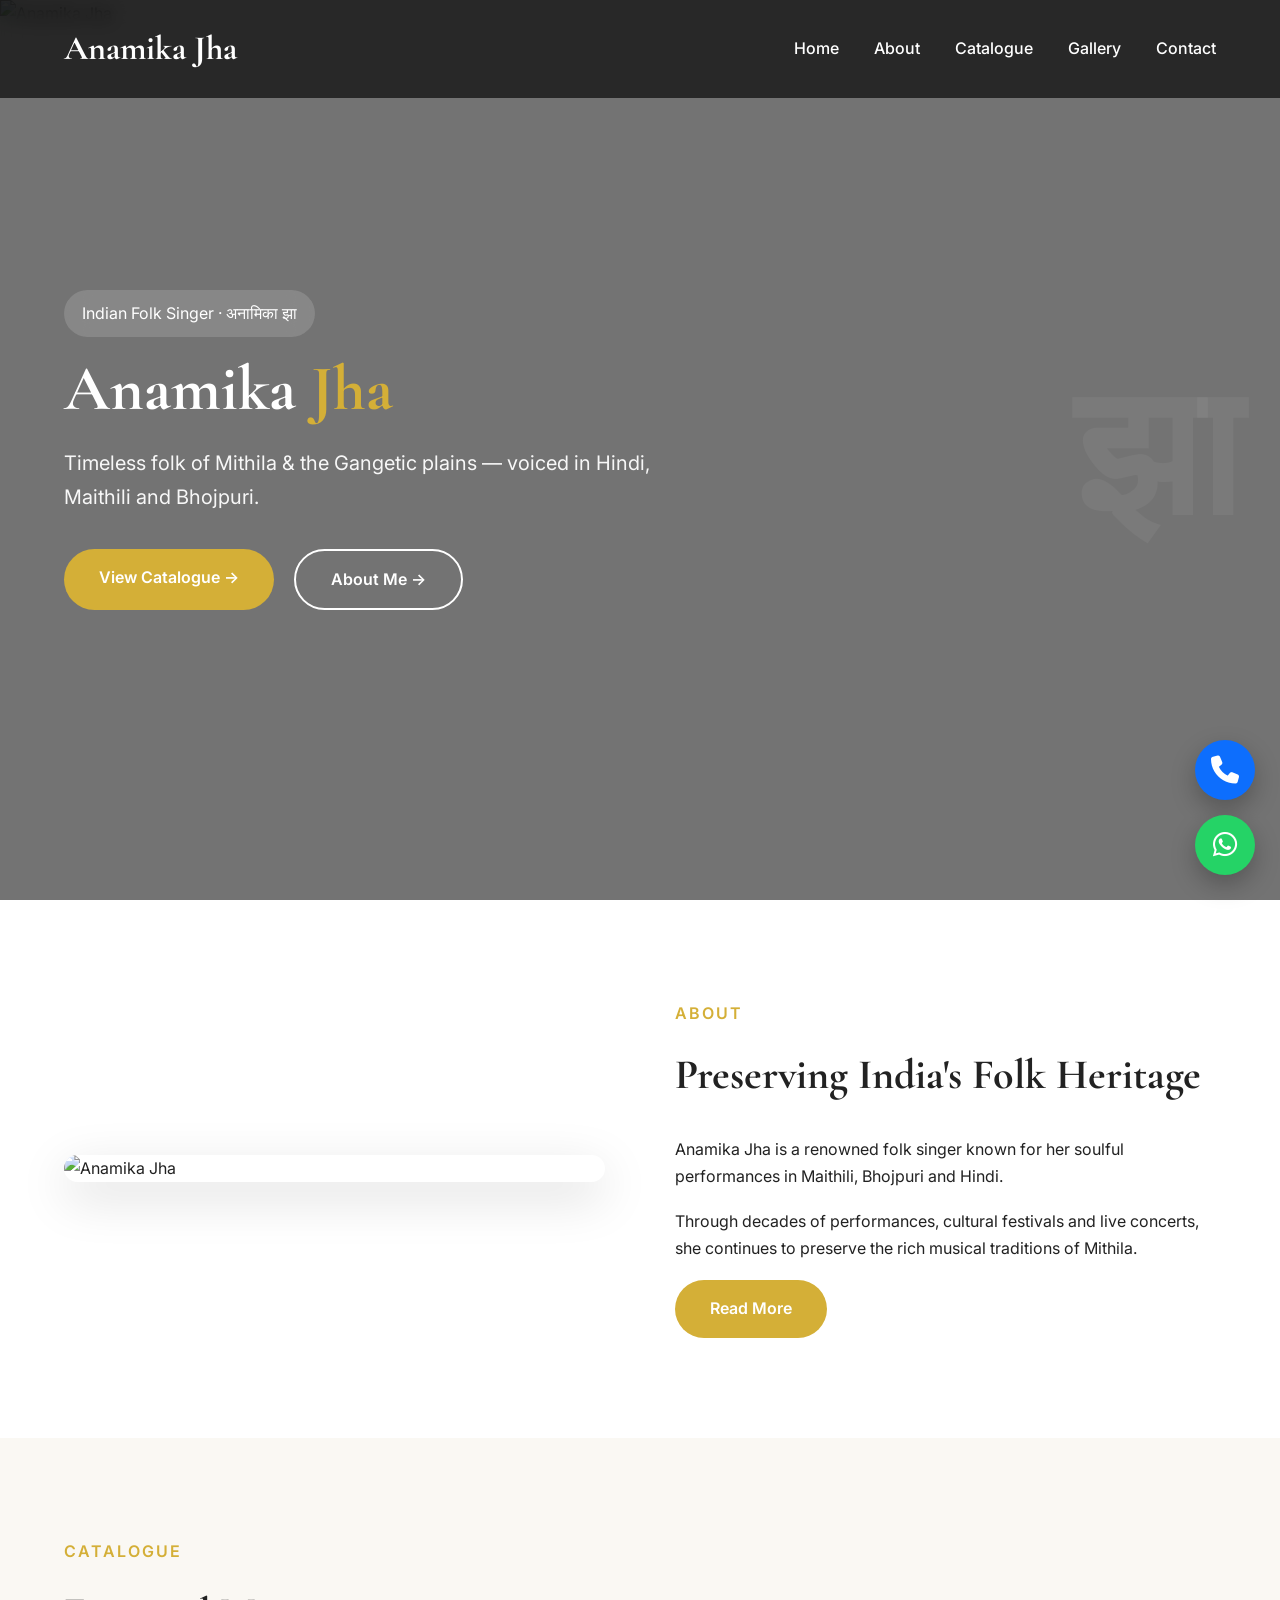
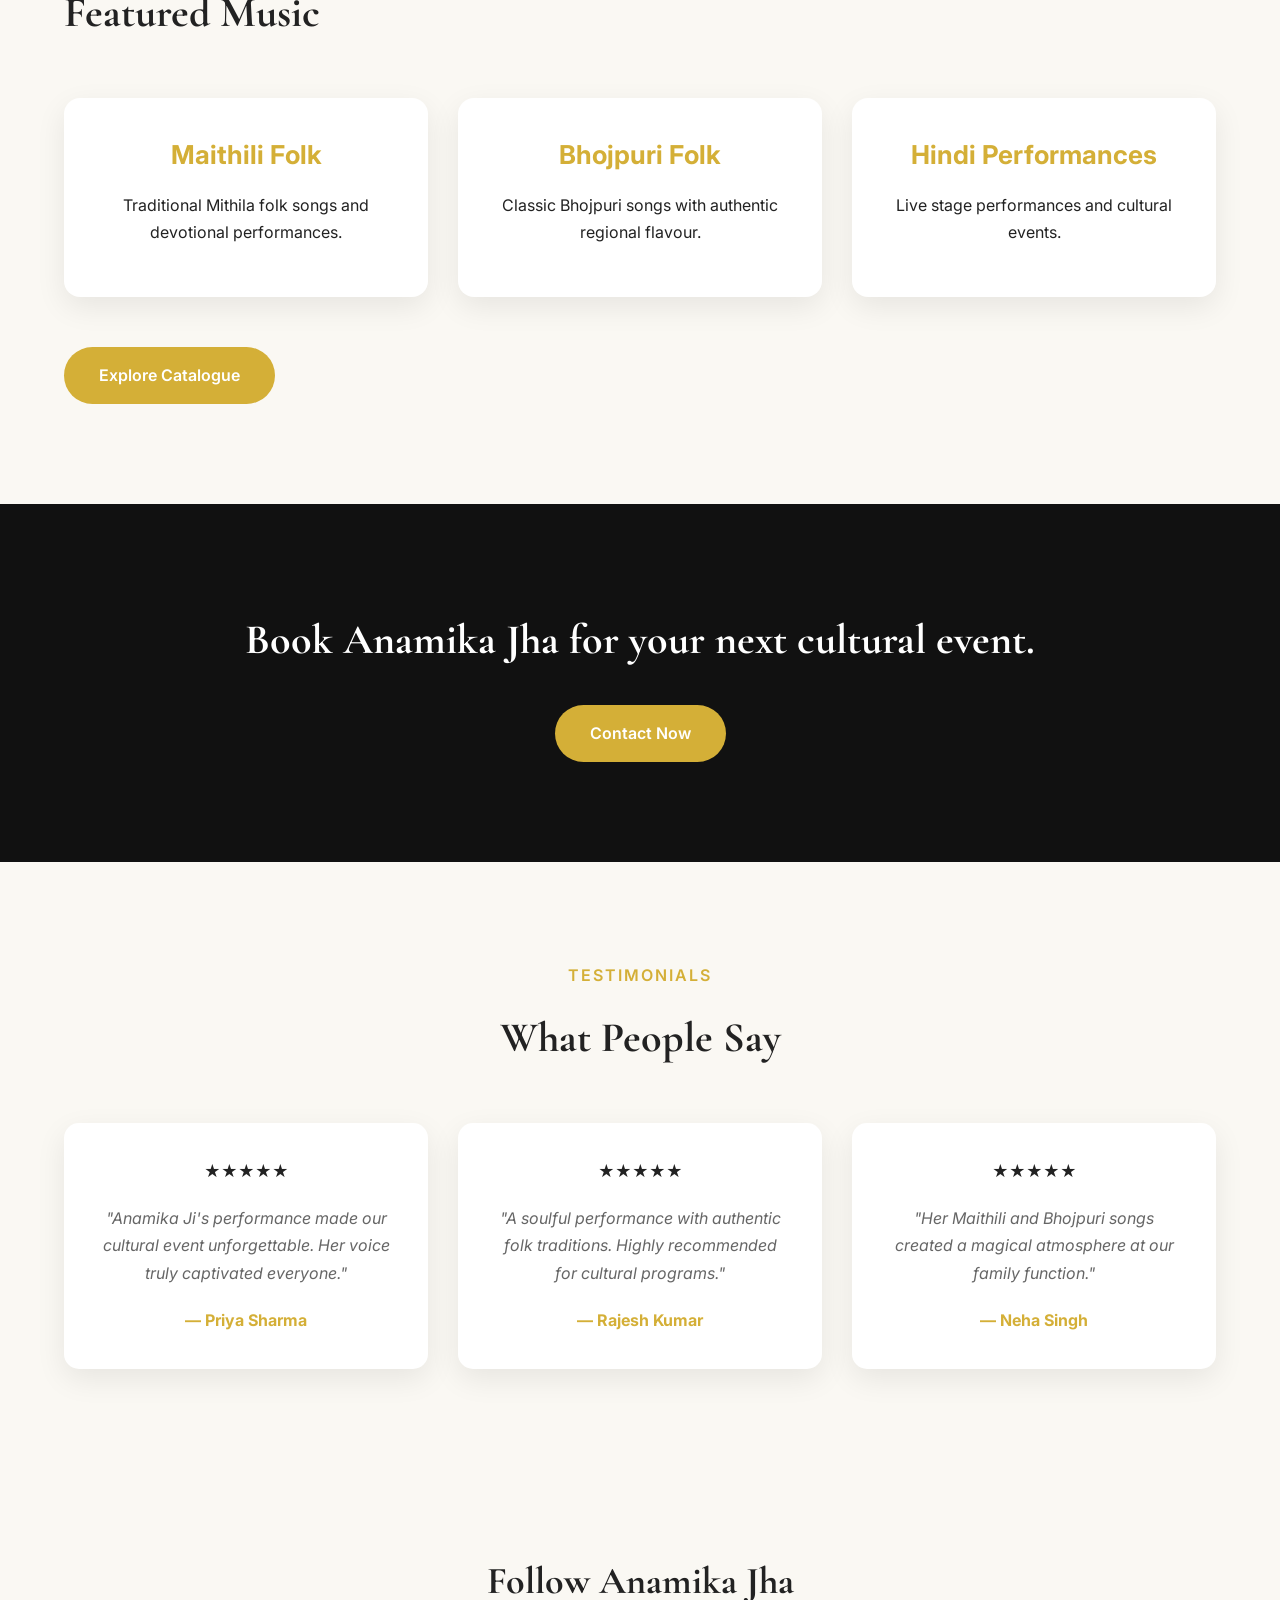
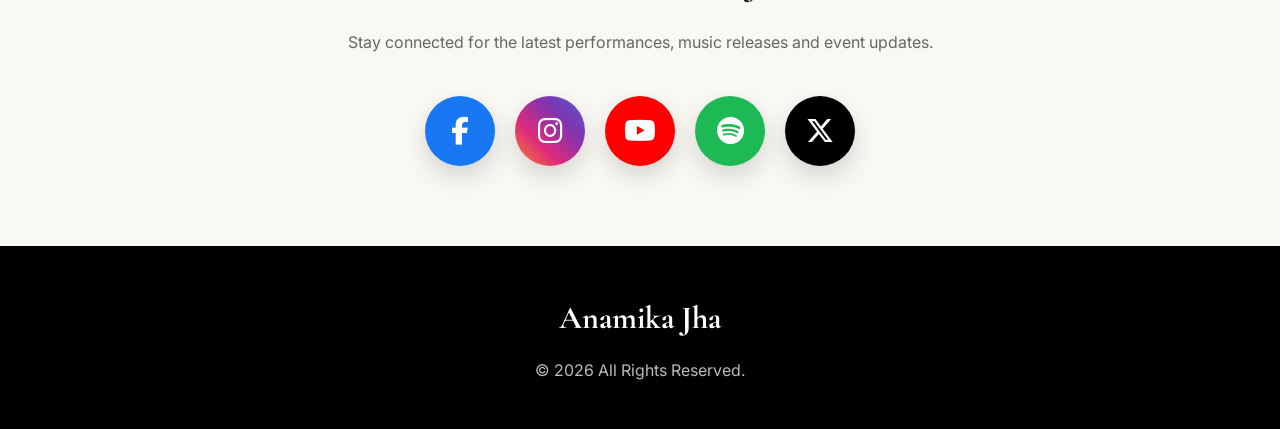
==== Websi/index.html @ 7cd723b9 "first commit" ====
<!DOCTYPE html>
<html lang="en">
<head>
    <meta charset="UTF-8">
    <meta name="viewport" content="width=device-width, initial-scale=1.0">
    <title>Anamika Jha | Indian Folk Singer</title>

    <meta name="description"
        content="Official website of Anamika Jha - Indian Folk Singer performing Hindi, Maithili and Bhojpuri folk music.">

    <link rel="stylesheet" href="assets/css/style.css">
    <link rel="stylesheet" href="assets/css/responsive.css">
    <link rel="stylesheet"href="https://cdnjs.cloudflare.com/ajax/libs/font-awesome/6.7.2/css/all.min.css">
    <link href="https://fonts.googleapis.com/css2?family=Cormorant+Garamond:wght@300;400;500;600;700&family=Inter:wght@300;400;500;600&display=swap"
        rel="stylesheet">
</head>

<!-- Floating Action Buttons -->
<div class="floating-buttons">

    <!-- Call Button -->
    <a href="tel:+919876543210"
       class="floating-btn call-btn"
       title="Call Now">

        <i class="fa-solid fa-phone"></i>

    </a>

    <!-- WhatsApp Button -->
    <a href="https://wa.me/919876543210?text=Hello%20Anamika%20Ji,%20I%20would%20like%20to%20book%20you%20for%20an%20event."
       target="_blank"
       class="floating-btn whatsapp-btn"
       title="WhatsApp">

        <i class="fa-brands fa-whatsapp"></i>

    </a>

    <!-- Scroll Top Button -->
    <button id="scrollTopBtn"
            class="floating-btn top-btn"
            title="Back to Top">

        <i class="fa-solid fa-arrow-up"></i>

    </button>

</div>

<body>

<header class="navbar">
    <div class="container">

        <a href="index.html" class="logo">
            <h2>Anamika Jha</h2>
        </a>

        <nav>
            <ul>
                <li><a href="index.html" class="active">Home</a></li>
                <li><a href="about.html">About</a></li>
                <li><a href="catalogue.html">Catalogue</a></li>
                <li><a href="gallery.html">Gallery</a></li>
                <li><a href="contact.html">Contact</a></li>
            </ul>
        </nav>

    </div>
</header>

<section class="hero">

    <div class="hero-bg">
        <img
            src="https://images.unsplash.com/photo-1732508530365-df5c28d03519?crop=entropy&cs=srgb&fm=jpg&q=85"
            alt="Anamika Jha">
    </div>

    <div class="overlay"></div>

    <div class="watermark">
        झा
    </div>

    <div class="container hero-content">

        <span class="label">
            Indian Folk Singer · अनामिका झा
        </span>

        <h1>
            <span>Anamika</span>
            <span class="highlight">Jha</span>
        </h1>

        <p>
            Timeless folk of Mithila &
            the Gangetic plains —
            voiced in Hindi,
            Maithili and Bhojpuri.
        </p>

        <div class="hero-buttons">

            <a href="catalogue.html" class="btn btn-primary">
                View Catalogue →
            </a>

            <a href="about.html" class="btn btn-outline">
                About Me →
            </a>

        </div>

    </div>

</section>

<section class="about-preview">

    <div class="container grid">

        <div class="image">

            <img src="https://images.unsplash.com/photo-1774377766767-f69d54a9bc35?crop=entropy&cs=srgb&fm=jpg&q=85"
                alt="Anamika Jha">

        </div>

        <div class="content">

            <span class="section-title">
                About
            </span>

            <h2>
                Preserving India's Folk Heritage
            </h2>

            <p>
                Anamika Jha is a renowned folk singer known for
                her soulful performances in Maithili,
                Bhojpuri and Hindi.
            </p>

            <p>

                Through decades of performances,
                cultural festivals and live concerts,
                she continues to preserve the rich
                musical traditions of Mithila.

            </p>

            <a href="about.html" class="btn btn-primary">
                Read More
            </a>

        </div>

    </div>

</section>

<section class="catalogue-preview">

    <div class="container">

        <span class="section-title">
            Catalogue
        </span>

        <h2>
            Featured Music
        </h2>

        <div class="cards">

            <div class="card">

                <h3>Maithili Folk</h3>

                <p>
                    Traditional Mithila folk songs and devotional performances.
                </p>

            </div>

            <div class="card">

                <h3>Bhojpuri Folk</h3>

                <p>
                    Classic Bhojpuri songs with authentic regional flavour.
                </p>

            </div>

            <div class="card">

                <h3>Hindi Performances</h3>

                <p>
                    Live stage performances and cultural events.
                </p>

            </div>

        </div>

        <a href="catalogue.html" class="btn btn-primary">
            Explore Catalogue
        </a>

    </div>

</section>

<section class="cta">

    <div class="container">

        <h2>
            Book Anamika Jha for your next cultural event.
        </h2>

        <a href="contact.html" class="btn btn-primary">
            Contact Now
        </a>

    </div>

</section>

<section class="reviews">

<div class="container">

<span class="section-title">

Testimonials

</span>

<h2>

What People Say

</h2>

<div class="review-grid">

<div class="review-card">

★★★★★

<p>

"Anamika Ji's performance made our cultural event unforgettable. Her voice truly captivated everyone."

</p>

<h4>

— Priya Sharma

</h4>

</div>

<div class="review-card">

★★★★★

<p>

"A soulful performance with authentic folk traditions. Highly recommended for cultural programs."

</p>

<h4>

— Rajesh Kumar

</h4>

</div>

<div class="review-card">

★★★★★

<p>

"Her Maithili and Bhojpuri songs created a magical atmosphere at our family function."

</p>

<h4>

— Neha Singh

</h4>

</div>

</div>

</div>

</section>

<section class="follow-section">

    <div class="follow-section-container">

        <h2>Follow Anamika Jha</h2>

        <p>Stay connected for the latest performances, music releases and event updates.</p>

        <div class="social-icons">

            <a href="https://facebook.com/yourpage" class="facebook" target="_blank">
                <i class="fab fa-facebook-f"></i>
            </a>

            <a href="https://instagram.com/yourpage" class="instagram" target="_blank">
                <i class="fab fa-instagram"></i>
            </a>

            <a href="https://youtube.com/@yourchannel" class="youtube" target="_blank">
                <i class="fab fa-youtube"></i>
            </a>

            <a href="https://spotify.com/" class="spotify" target="_blank">
                <i class="fab fa-spotify"></i>
            </a>

            <a href="https://x.com/yourprofile" class="twitter" target="_blank">
                <i class="fab fa-x-twitter"></i>
            </a>

        </div>

    </div>

</section>

<footer>

    <div class="container">

        <h3>Anamika Jha</h3>

        <p>
            © 2026 All Rights Reserved.
        </p>

    </div>

</footer>

<script src="assets/js/script.js"></script>

</body>
</html>
---- Websi/assets/css/style.css ----
/* =====================================================
   Anamika Jha - Static Website
   style.css
===================================================== */

/* ---------- Reset ---------- */

*{
    margin:0;
    padding:0;
    box-sizing:border-box;
}

html{
    scroll-behavior:smooth;
}

body{
    font-family:'Inter',sans-serif;
    color:#222;
    background:#fff;
    line-height:1.7;
}

img{
    width:100%;
    display:block;
}

a{
    text-decoration:none;
    color:inherit;
}

ul{
    list-style:none;
}

/* ---------- Container ---------- */

.container{
    width:90%;
    max-width:1200px;
    margin:auto;
}

/* ---------- Navbar ---------- */

.navbar{
    position:fixed;
    top:0;
    left:0;
    width:100%;
    z-index:999;
    background:rgba(0,0,0,.65);
    backdrop-filter:blur(10px);
}

.navbar .container{
    display:flex;
    justify-content:space-between;
    align-items:center;
    padding:20px 0;
}

.logo h2{
    color:#fff;
    font-family:'Cormorant Garamond',serif;
    font-size:34px;
    font-weight:700;
}

nav ul{
    display:flex;
    gap:35px;
}

nav a{
    color:#fff;
    transition:.3s;
    font-weight:500;
}

nav a:hover,
nav a.active{
    color:#d4af37;
}

/* ---------- Hero ---------- */

.hero{
    position:relative;
    height:100vh;
    overflow:hidden;
    display:flex;
    align-items:center;
}

.hero-bg{
    position:absolute;
    inset:0;
}

.hero-bg img{
    width:100%;
    height:100%;
    object-fit:cover;
}

.overlay{
    position:absolute;
    inset:0;
    background:rgba(0,0,0,.55);
}

.hero-content{
    position:relative;
    z-index:10;
    color:#fff;
}

.label{
    display:inline-block;
    padding:10px 18px;
    border-radius:50px;
    background:rgba(255,255,255,.15);
    backdrop-filter:blur(12px);
    margin-bottom:20px;
}

.hero h1{
    font-size:72px;
    line-height:1;
    font-family:'Cormorant Garamond',serif;
    margin-bottom:25px;
}

.highlight{
    color:#d4af37;
}

.hero p{
    max-width:620px;
    font-size:20px;
    margin-bottom:35px;
    opacity:.95;
}

.hero-buttons{
    display:flex;
    gap:20px;
    flex-wrap:wrap;
}

.watermark{
    position:absolute;
    top:50%;
    right:40px;
    transform:translateY(-50%);
    font-size:180px;
    color:rgba(255,255,255,.05);
    font-weight:bold;
    z-index:1;
}

/* ---------- Buttons ---------- */

.btn{
    display:inline-block;
    padding:15px 35px;
    border-radius:40px;
    transition:.3s;
    font-weight:600;
}

.btn-primary{
    background:#d4af37;
    color:#fff;
}

.btn-primary:hover{
    background:#b68d17;
    transform:translateY(-3px);
}

.btn-outline{
    border:2px solid #fff;
    color:#fff;
}

.btn-outline:hover{
    background:#fff;
    color:#111;
}

/* ---------- Sections ---------- */

section{
    padding:100px 0;
}

.section-title{
    color:#d4af37;
    font-weight:600;
    text-transform:uppercase;
    letter-spacing:2px;
    margin-bottom:12px;
    display:inline-block;
}

section h2{
    font-size:48px;
    margin-bottom:25px;
    font-family:'Cormorant Garamond',serif;
}

/* ---------- About ---------- */

.grid{
    display:grid;
    grid-template-columns:1fr 1fr;
    gap:70px;
    align-items:center;
}

.about-preview img{
    border-radius:20px;
    box-shadow:0 15px 50px rgba(0,0,0,.15);
}

.about-preview p{
    margin-bottom:18px;
}

/* ---------- Catalogue ---------- */

.catalogue-preview{
    background:#faf8f3;
}

.cards{
    display:grid;
    grid-template-columns:repeat(3,1fr);
    gap:30px;
    margin:50px 0;
}

.card{
    background:#fff;
    padding:35px;
    border-radius:16px;
    transition:.3s;
    box-shadow:0 10px 30px rgba(0,0,0,.08);
}

.card:hover{
    transform:translateY(-8px);
}

.card h3{
    margin-bottom:15px;
    color:#d4af37;
    font-size:26px;
}

/* ---------- CTA ---------- */

.cta{
    background:#111;
    color:#fff;
    text-align:center;
}

.cta h2{
    margin-bottom:30px;
}

/* ---------- Footer ---------- */

footer{
    background:#000;
    color:#bbb;
    text-align:center;
    padding:45px 20px;
}

footer h3{
    color:#fff;
    font-size:32px;
    margin-bottom:12px;
    font-family:'Cormorant Garamond',serif;
}

/* ---------- Animations ---------- */

.hero-content{
    animation:fadeUp 1s ease;
}

.card{
    animation:fadeUp .8s ease;
}

@keyframes fadeUp{

    from{
        opacity:0;
        transform:translateY(40px);
    }

    to{
        opacity:1;
        transform:translateY(0);
    }

}

/* ---------- Utility ---------- */

.text-center{
    text-align:center;
}

.mt-5{
    margin-top:50px;
}

.mb-5{
    margin-bottom:50px;
}

/* Navbar after scroll */
.navbar.scrolled{
    background:#111;
    box-shadow:0 10px 25px rgba(0,0,0,.2);
}

/* Reveal Animation */
.card,
.grid,
.hero-content,
section h2,
.about-preview img{
    opacity:0;
    transform:translateY(40px);
    transition:all .8s ease;
}

.card.show,
.grid.show,
.hero-content.show,
section h2.show,
.about-preview img.show{
    opacity:1;
    transform:translateY(0);
}

/* Scroll to top */
.scroll-top{
    position:fixed;
    right:25px;
    bottom:25px;
    width:48px;
    height:48px;
    border:none;
    border-radius:50%;
    background:#d4af37;
    color:#fff;
    font-size:22px;
    cursor:pointer;
    opacity:0;
    visibility:hidden;
    transition:.3s;
    z-index:999;
}

.scroll-top.show{
    opacity:1;
    visibility:visible;
}

.scroll-top:hover{
    transform:translateY(-4px);
}

/* Mobile menu */
.menu-toggle{
    display:none;
    cursor:pointer;
}

@media(max-width:768px){

    .menu-toggle{
        display:block;
        color:#fff;
        font-size:28px;
    }

    nav{
        display:none;
        width:100%;
    }

    nav.show{
        display:block;
    }

    nav ul{
        flex-direction:column;
        text-align:center;
        padding:20px 0;
    }

}

/* =======================================
   ABOUT PAGE
======================================= */

.about-hero{
    padding:180px 0 120px;
    background:#faf8f3;
    text-align:center;
}

.about-hero h1{
    font-size:72px;
    margin:20px 0;
    font-family:'Cormorant Garamond',serif;
    color:#222;
}

.about-hero p{
    max-width:760px;
    margin:0 auto;
    font-size:20px;
    color:#666;
}

.feature-image{
    position:relative;
    overflow:hidden;
}

.feature-image img{
    width:100%;
    height:650px;
    object-fit:cover;
}

.quote{
    position:absolute;
    left:50%;
    bottom:60px;
    transform:translateX(-50%);
    width:90%;
    max-width:900px;
    background:rgba(0,0,0,.65);
    backdrop-filter:blur(12px);
    color:#fff;
    padding:40px;
    border-radius:20px;
    text-align:center;
}

.quote h2{
    font-size:38px;
    font-family:'Cormorant Garamond',serif;
    line-height:1.4;
}

.chapters{
    padding:120px 0;
}

.chapter{
    display:grid;
    grid-template-columns:120px 1fr;
    gap:50px;
    margin-bottom:80px;
    align-items:flex-start;
}

.number{
    font-size:60px;
    color:#d4af37;
    font-family:'Cormorant Garamond',serif;
    font-weight:bold;
}

.chapter h2{
    margin-bottom:15px;
    font-size:42px;
    font-family:'Cormorant Garamond',serif;
}

.chapter p{
    color:#666;
    font-size:18px;
}

.closing-image img{
    width:100%;
    height:600px;
    object-fit:cover;
}

.about-hero,
.feature-image,
.chapter,
.closing-image{
    animation:fadeUp .8s ease;
}

.cards img{
    width:100%;
    height:220px;
    object-fit:cover;
    border-radius:12px;
    margin-bottom:20px;
}

.card{
    text-align:center;
}

.card .btn{
    margin-top:20px;
    display:inline-block;
}

.card p{
    margin:15px 0;
}

/* ===============================
CONTACT PAGE
=============================== */

.contact-section{

padding:100px 0;

background:#fafafa;

}

.contact-wrapper{

display:grid;

grid-template-columns:1fr 1fr;

gap:60px;

}

.contact-info h2,

.contact-form h2{

margin-bottom:30px;

font-size:40px;

font-family:'Cormorant Garamond',serif;

}

.info-box{

background:#fff;

padding:25px;

margin-bottom:20px;

border-radius:12px;

box-shadow:0 5px 20px rgba(0,0,0,.08);

}

.info-box h3{

margin-bottom:10px;

color:#d4af37;

}

.contact-form form{

display:flex;

flex-direction:column;

gap:18px;

}

.contact-form input,

.contact-form textarea{

padding:15px;

border:1px solid #ddd;

border-radius:10px;

font-size:16px;

font-family:inherit;

}

.contact-form textarea{

resize:vertical;

}

.contact-form button{

border:none;

cursor:pointer;

}

.gallery{

padding:100px 0;

}

.gallery-grid{

display:grid;

grid-template-columns:repeat(auto-fit,minmax(300px,1fr));

gap:25px;

}

.gallery-grid img{

width:100%;

height:280px;

object-fit:cover;

border-radius:15px;

cursor:pointer;

transition:.4s;

box-shadow:0 8px 20px rgba(0,0,0,.15);

}

.gallery-grid img:hover{

transform:scale(1.05);

}

.reviews{

padding:100px 0;

background:#faf8f3;

text-align:center;

}

.review-grid{

display:grid;

grid-template-columns:repeat(auto-fit,minmax(320px,1fr));

gap:30px;

margin-top:50px;

}

.review-card{

background:#fff;

padding:35px;

border-radius:15px;

box-shadow:0 10px 30px rgba(0,0,0,.08);

transition:.3s;

}

.review-card:hover{

transform:translateY(-8px);

}

.review-card p{

margin:20px 0;

color:#666;

font-style:italic;

}

.review-card h4{

color:#d4af37;

}

/* =======================================
   Floating Action Buttons
======================================= */

.floating-buttons{

position:fixed;

right:25px;

bottom:25px;

display:flex;

flex-direction:column;

gap:15px;

z-index:9999;

}

.floating-btn{

width:60px;

height:60px;

border-radius:50%;

display:flex;

align-items:center;

justify-content:center;

font-size:28px;

text-decoration:none;

color:#fff;

box-shadow:0 10px 25px rgba(0,0,0,.25);

transition:.3s ease;

cursor:pointer;

border:none;

}

.call-btn{

background:#2563eb;

}

.whatsapp-btn{

background:#25D366;

}

.top-btn{

background:#d4af37;

display:none;

}

.floating-btn:hover{

transform:scale(1.12);

box-shadow:0 15px 35px rgba(0,0,0,.35);

}

.call-btn:hover{

background:#1d4ed8;

}

.whatsapp-btn:hover{

background:#128C7E;

}

.top-btn:hover{

background:#b68d17;

}

/* ==========================================
   Floating Action Buttons
========================================== */

.floating-buttons {
    position: fixed;
    right: 25px;
    bottom: 25px;
    display: flex;
    flex-direction: column;
    gap: 15px;
    z-index: 9999;
}

.floating-btn {
    width: 60px;
    height: 60px;
    border-radius: 50%;
    display: flex;
    justify-content: center;
    align-items: center;
    text-decoration: none;
    color: #fff;
    font-size: 24px;
    border: none;
    cursor: pointer;
    position: relative;
    overflow: hidden;
    transition: all .35s ease;
    box-shadow: 0 10px 25px rgba(0,0,0,.25);
}

/* Icons */

.floating-btn i{
    font-size:28px;
}

/* Call Button */

.call-btn{
    background:#0d6efd;
    animation:ring 2s infinite;
}

/* WhatsApp */

.whatsapp-btn{
    background:#25D366;
    animation:pulse 2s infinite;
}

/* Top Button */

.top-btn{
    background:#d4af37;
    display:none;
}

/* Hover */

/* .floating-btn:hover{

    transform:translateY(-5px) scale(1.08);

    box-shadow:0 15px 35px rgba(0,0,0,.35);

} */

/* Tooltip */

.floating-btn::after{

    content:attr(title);

    position:absolute;

    right:75px;

    white-space:nowrap;

    background:#222;

    color:#fff;

    padding:8px 14px;

    border-radius:8px;

    font-size:14px;

    opacity:0;

    visibility:hidden;

    transition:.3s;

}

/* .floating-btn:hover::after{

    opacity:1;

    visibility:visible;

} */

/* Ripple Effect */

.floating-btn::before{

    content:"";

    position:absolute;

    width:100%;

    height:100%;

    border-radius:50%;

    background:rgba(255,255,255,.25);

    transform:scale(0);

    transition:.5s;

}

/* .floating-btn:hover::before{

    transform:scale(2);

    opacity:0;

} */

/* WhatsApp Pulse */

@keyframes pulse{

0%{

box-shadow:0 0 0 0 rgba(37,211,102,.6);

}

70%{

box-shadow:0 0 0 18px rgba(37,211,102,0);

}

100%{

box-shadow:0 0 0 0 rgba(37,211,102,0);

}

}

/* Phone Ring */

@keyframes ring{

0%{transform:rotate(0);}

5%{transform:rotate(18deg);}

10%{transform:rotate(-18deg);}

15%{transform:rotate(18deg);}

20%{transform:rotate(-18deg);}

25%{transform:rotate(0);}

100%{transform:rotate(0);}

}

/* Mobile */

@media(max-width:768px){

.floating-buttons{

right:15px;

bottom:20px;

}

.floating-btn{

width:55px;

height:55px;

}

.floating-btn::after{

display:none;

}

}

.floating-btn:hover{

    transform: translateY(-6px) scale(1.08);

    box-shadow:0 18px 35px rgba(0,0,0,.30);

}

.contact-wrapper{
display:grid;
grid-template-columns:1fr 1fr;
gap:50px;
align-items:start;
}

.contact-item{
display:flex;
align-items:center;
gap:18px;
margin-bottom:25px;
}

.contact-item i{
width:55px;
height:55px;
display:flex;
align-items:center;
justify-content:center;
background:#d4af37;
color:#fff;
border-radius:50%;
font-size:22px;
}

.contact-item a{
text-decoration:none;
color:#333;
}

.contact-item h4{
margin-bottom:5px;
}

.map-section{
margin-top:50px;
}

.map-section iframe{
width:100%;
height:350px;
border:none;
border-radius:15px;
box-shadow:0 10px 30px rgba(0,0,0,.1);
}

.social-links{
margin-top:40px;
}

.social-links a{
width:50px;
height:50px;
display:inline-flex;
align-items:center;
justify-content:center;
background:#d4af37;
color:#fff;
border-radius:50%;
margin-right:12px;
font-size:20px;
text-decoration:none;
transition:.3s;
}

.social-links a:hover{
transform:translateY(-5px);
background:#111;
}

.social-sidebar {
    position: fixed;
    top: 50%;
    right: 0;
    transform: translateY(-50%);
    z-index: 9999;
}

.social-sidebar a {

    position: relative;

    display: flex;
    align-items: center;

    width: 220px;
    height: 60px;

    margin: 10px 0;

    transform: translateX(160px);

    transition: transform .45s cubic-bezier(.4,0,.2,1);

    text-decoration: none;

    color: #fff;

    border-radius: 30px 0 0 30px;

    overflow: hidden;

    box-shadow: 0 8px 20px rgba(0,0,0,.25);
}

.social-sidebar a:hover {

    transform: translateX(0);

}

.social-sidebar i {

    width: 60px;
    min-width: 60px;

    text-align: center;

    font-size: 24px;

}

.social-sidebar span {

    font-size: 16px;
    font-weight: 600;

    margin-left: 5px;

}
.facebook {
    background: #1877F2;
}

.instagram {
    background: linear-gradient(45deg,#f58529,#dd2a7b,#8134af,#515bd4);
}

.youtube {
    background: #FF0000;
}

.twitter {
    background: #000;
}

.spotify {
    background: #1DB954;
}


.follow-section{

    padding:80px 20px;

    text-align:center;

    background:#faf8f3;

}

.follow-section h2{

    font-size:38px;

    margin-bottom:15px;

}

.follow-section p{

    color:#666;

    margin-bottom:40px;

}

.social-icons{

    display:flex;

    justify-content:center;

    gap:20px;

    flex-wrap:wrap;

}

.social-icons a{

    width:70px;

    height:70px;

    border-radius:50%;

    display:flex;

    align-items:center;

    justify-content:center;

    color:#fff;

    font-size:28px;

    text-decoration:none;

    transition:all .35s ease;

    box-shadow:0 10px 25px rgba(0,0,0,.15);

}

.social-icons a:hover{

    transform:translateY(-10px) scale(1.15);

    box-shadow:0 20px 35px rgba(0,0,0,.25);

}

.facebook{
    background:#1877F2;
}

.instagram{
    background:linear-gradient(45deg,#f58529,#dd2a7b,#8134af,#515bd4);
}

.youtube{
    background:#FF0000;
}

.spotify{
    background:#1DB954;
}

.twitter{
    background:#000;
}

.booking-section{

    padding:100px 20px;

    background:#f8f5ef;

}

.booking-wrapper{

    display:grid;

    grid-template-columns:1fr 1.2fr;

    gap:60px;

    align-items:center;

}

.booking-info h2{

    font-size:42px;

    margin:20px 0;

}

.booking-info p{

    color:#666;

    line-height:1.8;

}

.tag{

    display:inline-block;

    padding:8px 18px;

    background:#b8860b;

    color:#fff;

    border-radius:30px;

    font-size:14px;

    letter-spacing:1px;

}

.info-item{

    display:flex;

    gap:20px;

    margin-top:30px;

}

.info-item i{

    width:55px;

    height:55px;

    border-radius:50%;

    background:#b8860b;

    color:#fff;

    display:flex;

    align-items:center;

    justify-content:center;

    font-size:20px;

}

.booking-form{

    background:#fff;

    padding:45px;

    border-radius:20px;

    box-shadow:0 20px 50px rgba(0,0,0,.08);

}

.form-group{

    margin-bottom:20px;

}

.form-group input,

.form-group textarea{

    width:100%;

    padding:16px 18px;

    border:1px solid #ddd;

    border-radius:10px;

    font-size:16px;

    transition:.3s;

    outline:none;

}

.form-group input:focus,

.form-group textarea:focus{

    border-color:#b8860b;

    box-shadow:0 0 0 4px rgba(184,134,11,.15);

}

.btn-submit{

    width:100%;

    padding:18px;

    border:none;

    border-radius:10px;

    background:#b8860b;

    color:#fff;

    font-size:18px;

    cursor:pointer;

    transition:.3s;

}

.btn-submit:hover{

    transform:translateY(-3px);

    background:#9b7208;

    box-shadow:0 15px 35px rgba(184,134,11,.35);

}

@media(max-width:992px){

.booking-wrapper{

grid-template-columns:1fr;

}

}
---- Websi/assets/css/responsive.css ----
/* ===========================================
   Responsive CSS
   Mobile First
=========================================== */

/* -----------------------------
   Large Desktop
------------------------------ */

@media (max-width:1400px){

    .hero h1{
        font-size:64px;
    }

    section h2{
        font-size:42px;
    }

}

/* -----------------------------
   Laptop
------------------------------ */

@media (max-width:1200px){

    .container{
        width:92%;
    }

    .hero h1{
        font-size:58px;
    }

    .hero p{
        font-size:18px;
    }

    .cards{
        grid-template-columns:repeat(2,1fr);
    }

}

/* -----------------------------
   Tablet
------------------------------ */

@media (max-width:992px){

    .navbar .container{
        padding:16px 0;
    }

    .logo h2{
        font-size:30px;
    }

    nav ul{
        gap:22px;
    }

    .hero{
        height:auto;
        min-height:100vh;
        padding:140px 0 80px;
    }

    .hero h1{
        font-size:52px;
    }

    .hero p{
        font-size:17px;
    }

    .watermark{
        display:none;
    }

    .grid{
        grid-template-columns:1fr;
        gap:50px;
    }

    .cards{
        grid-template-columns:1fr 1fr;
    }

    section{
        padding:80px 0;
    }

}

/* -----------------------------
   Mobile
------------------------------ */

@media (max-width:768px){

    .navbar .container{
        flex-direction:column;
        gap:18px;
    }

    nav ul{
        flex-wrap:wrap;
        justify-content:center;
        gap:15px;
    }

    .hero{
        text-align:center;
    }

    .hero-content{
        display:flex;
        flex-direction:column;
        align-items:center;
    }

    .hero h1{
        font-size:42px;
    }

    .hero p{
        max-width:100%;
        font-size:16px;
    }

    .hero-buttons{
        justify-content:center;
    }

    section h2{
        font-size:36px;
    }

    .cards{
        grid-template-columns:1fr;
    }

    .card{
        padding:28px;
    }

    .btn{
        width:100%;
        text-align:center;
    }

    .about-preview img{
        max-width:100%;
    }

}

/* -----------------------------
   Small Mobile
------------------------------ */

@media (max-width:576px){

    .logo h2{
        font-size:26px;
    }

    .label{
        font-size:13px;
        padding:8px 14px;
    }

    .hero h1{
        font-size:34px;
        line-height:1.2;
    }

    .hero p{
        font-size:15px;
    }

    section{
        padding:60px 0;
    }

    section h2{
        font-size:30px;
    }

    .section-title{
        font-size:13px;
    }

    .card{
        padding:22px;
    }

    .card h3{
        font-size:22px;
    }

    footer{
        padding:35px 20px;
    }

    footer h3{
        font-size:26px;
    }

}

/* -----------------------------
   Extra Small Devices
------------------------------ */

@media (max-width:420px){

    .container{
        width:94%;
    }

    .hero{
        padding-top:120px;
    }

    .hero h1{
        font-size:30px;
    }

    .hero p{
        font-size:14px;
    }

    .btn{
        padding:14px 20px;
        font-size:14px;
    }

    nav ul{
        gap:10px;
    }

    nav a{
        font-size:14px;
    }

}

/* -----------------------------
   Ultra Wide Screens
------------------------------ */

@media (min-width:1600px){

    .container{
        max-width:1450px;
    }

    .hero h1{
        font-size:88px;
    }

    .hero p{
        font-size:24px;
        max-width:700px;
    }

    section h2{
        font-size:60px;
    }

    .cards{
        gap:40px;
    }

}

/* ================================
   ABOUT PAGE
================================ */

@media(max-width:992px){

    .about-hero h1{
        font-size:56px;
    }

    .quote h2{
        font-size:30px;
    }

    .chapter{
        grid-template-columns:1fr;
        gap:20px;
    }

    .number{
        font-size:42px;
    }

}

@media(max-width:768px){

    .about-hero{
        padding:150px 0 80px;
    }

    .about-hero h1{
        font-size:42px;
    }

    .about-hero p{
        font-size:16px;
    }

    .feature-image img{
        height:420px;
    }

    .quote{
        padding:25px;
    }

    .quote h2{
        font-size:24px;
    }

    .chapter h2{
        font-size:32px;
    }

    .chapter p{
        font-size:16px;
    }

    .closing-image img{
        height:350px;
    }

}

/* ===========================
CONTACT PAGE
=========================== */

@media(max-width:768px){

.contact-wrapper{

grid-template-columns:1fr;

}

.contact-info h2,

.contact-form h2{

font-size:32px;

}

}
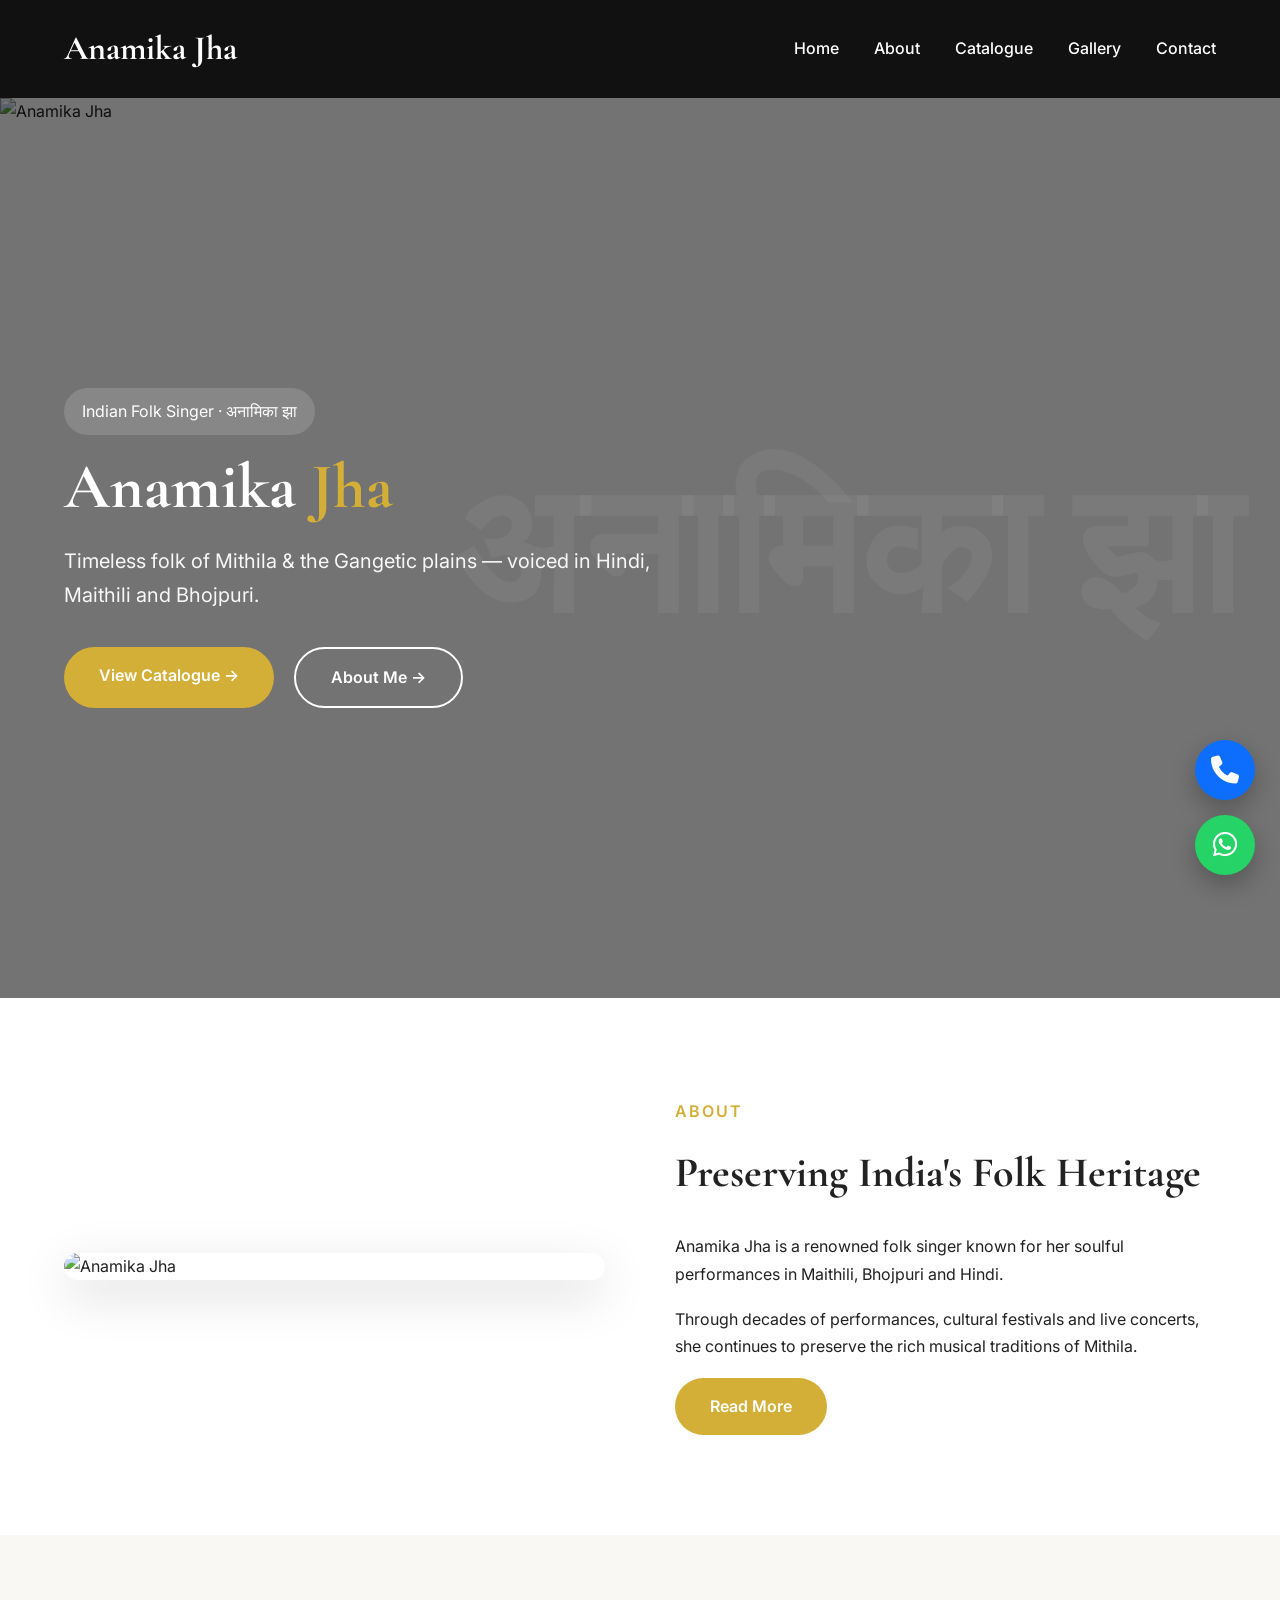
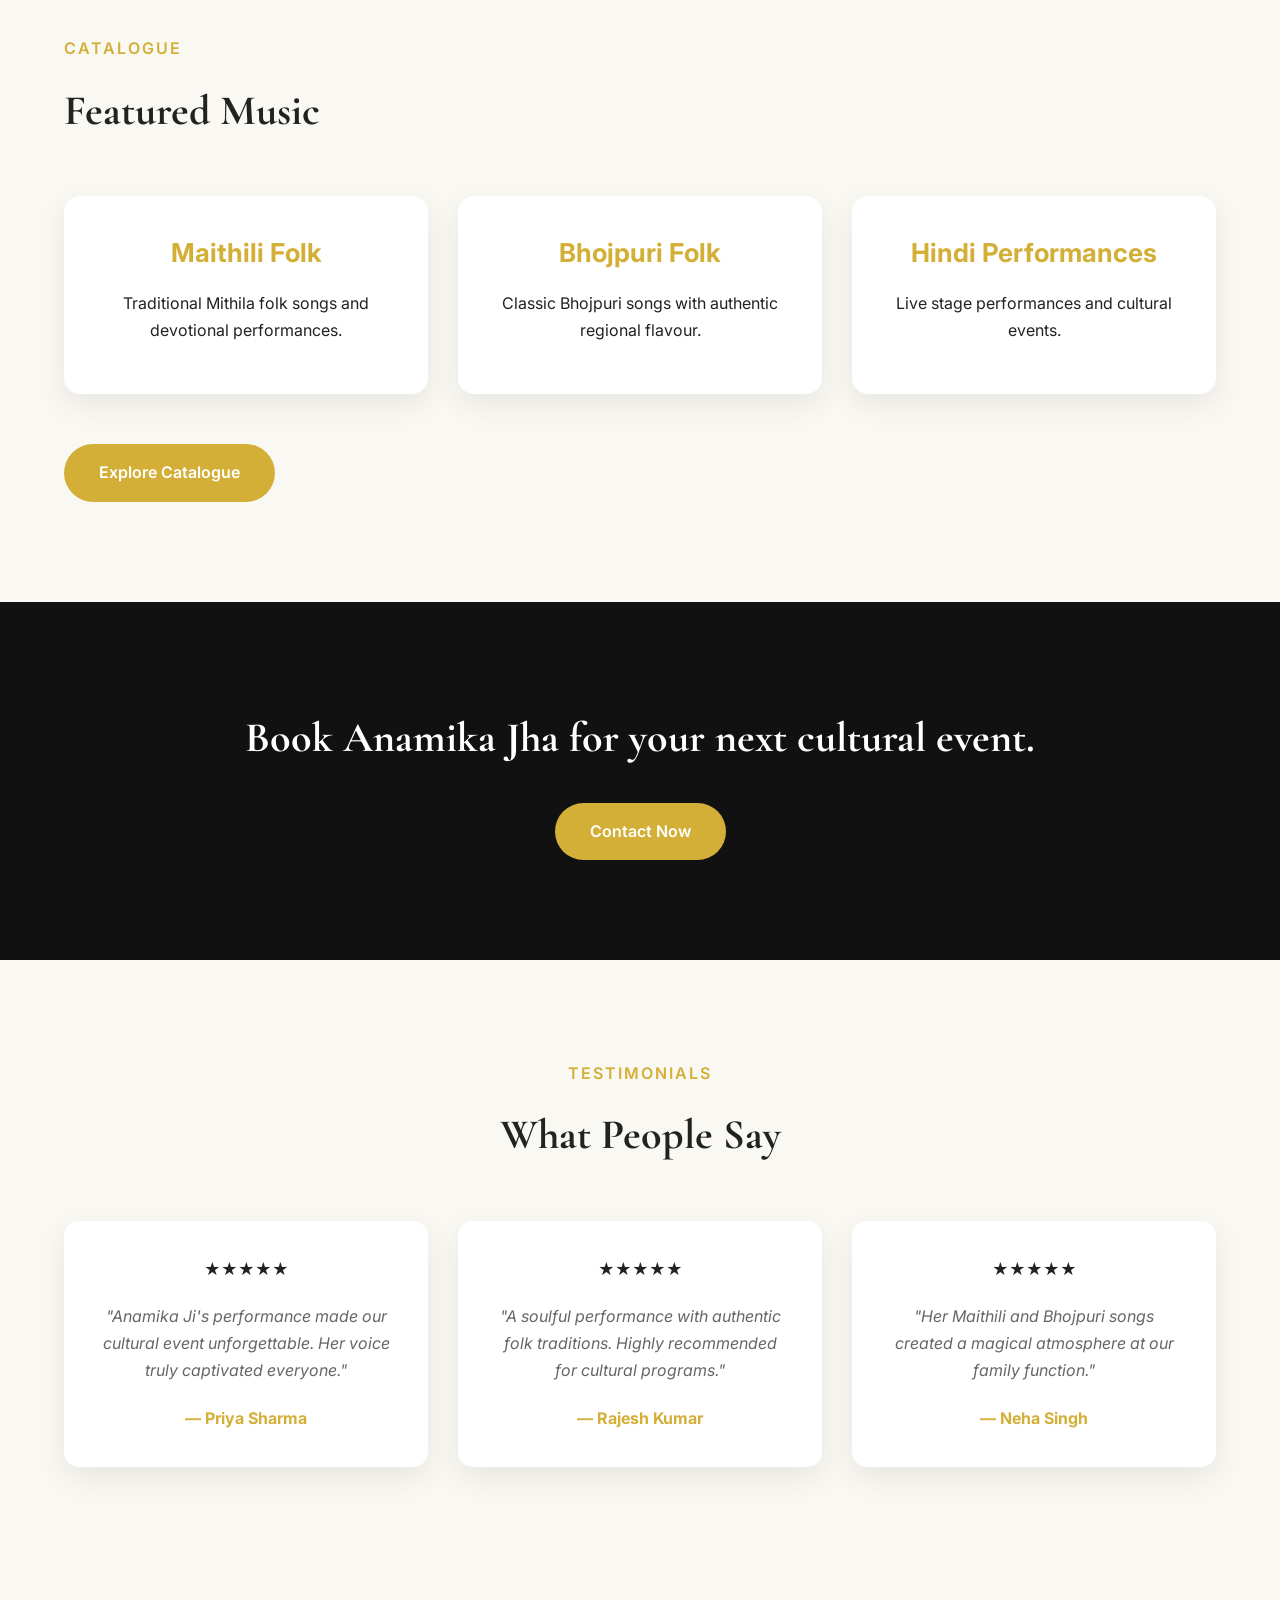
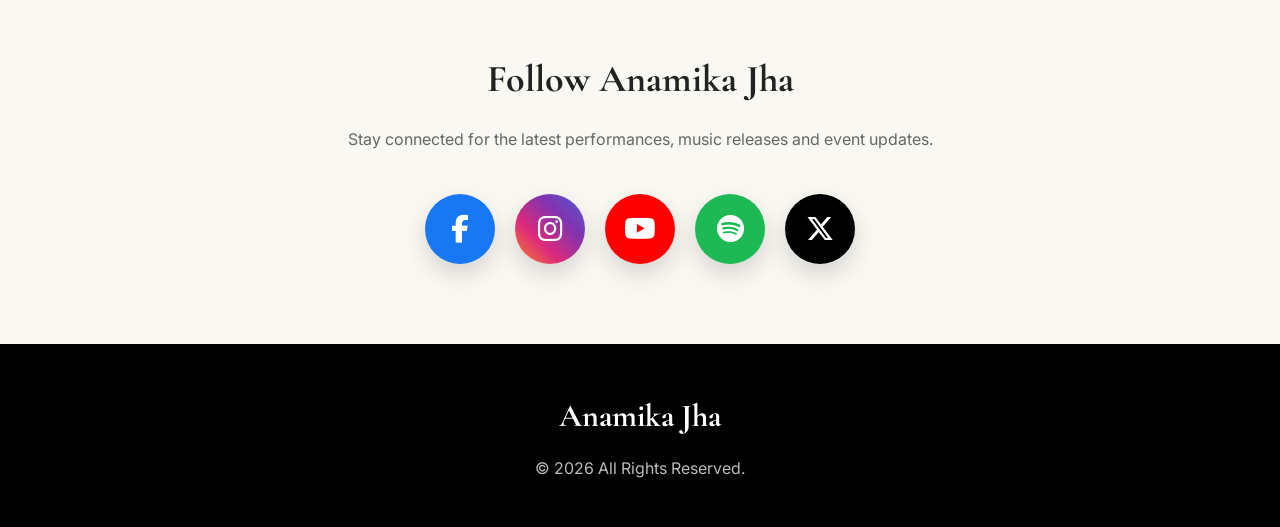
==== commit aa2f28b6: "first commit4" ====
--- a/Websi/index.html
+++ b/Websi/index.html
@@ -57,9 +57,13 @@
             <h2>Anamika Jha</h2>
         </a>
 
-        <nav>
+        <div class="hamburger" id="hamburger">
+            ☰
+        </div>
+
+        <nav id="navMenu">
             <ul>
-                <li><a href="index.html" class="active">Home</a></li>
+                <li><a href="index.html">Home</a></li>
                 <li><a href="about.html">About</a></li>
                 <li><a href="catalogue.html">Catalogue</a></li>
                 <li><a href="gallery.html">Gallery</a></li>
@@ -81,7 +85,7 @@
     <div class="overlay"></div>
 
     <div class="watermark">
-        झा
+        अनामिका झा
     </div>
 
     <div class="container hero-content">
@@ -364,5 +368,6 @@
 
 <script src="assets/js/script.js"></script>
 
+
 </body>
 </html>
--- a/Websi/assets/css/style.css
+++ b/Websi/assets/css/style.css
@@ -1461,4 +1461,182 @@
 
 }
 
+}
+
+
+.contact-map{
+
+    margin-top:35px;
+
+    border-radius:15px;
+
+    overflow:hidden;
+
+    box-shadow:0 15px 35px rgba(0,0,0,.12);
+
+}
+
+.contact-map iframe{
+
+    width:100%;
+
+    height:250px;
+
+    border:0;
+
+}
+
+.info-item{
+
+    display:flex;
+
+    align-items:flex-start;
+
+    gap:18px;
+
+    margin:25px 0;
+
+}
+
+.info-item i{
+
+    width:55px;
+
+    height:55px;
+
+    border-radius:50%;
+
+    display:flex;
+
+    align-items:center;
+
+    justify-content:center;
+
+    background:#b8860b;
+
+    color:#fff;
+
+    font-size:22px;
+
+    flex-shrink:0;
+
+}
+
+.info-item h4{
+
+    margin-bottom:6px;
+
+    color:#222;
+
+}
+
+.info-item p{
+
+    margin:0;
+
+    color:#666;
+
+}
+
+.info-item a{
+
+    color:#666;
+
+    text-decoration:none;
+
+    transition:.3s;
+
+}
+
+.info-item a:hover{
+
+    color:#b8860b;
+
+}
+
+
+.hamburger{
+    display: none;
+    flex-direction: column;
+    justify-content: center;
+    gap: 5px;
+    cursor: pointer;
+}
+
+.hamburger span{
+    width: 28px;
+    height: 3px;
+    background: #fff;
+    border-radius: 3px;
+    transition: .3s;
+}
+
+.navbar{
+    position: sticky;
+    top: 0;
+    width: 100%;
+    z-index: 1000;
+    background: #111;
+}
+
+.navbar .container{
+    display: flex;
+    justify-content: space-between;
+    align-items: center;
+    position: relative;
+}
+
+/* Hide hamburger on desktop */
+.hamburger{
+    display:none;
+}
+
+@media (max-width:768px){
+
+    .hamburger{
+        display:block;
+        font-size:30px;
+        color:#fff;
+        cursor:pointer;
+        position:absolute;
+        right:20px;
+        top:20px;
+        z-index:1001;
+    }
+
+    #navMenu{
+        display:none;
+        position:absolute;
+        top:70px;
+        left:0;
+        width:100%;
+        background:#111;
+    }
+
+    #navMenu.active{
+        display:block;
+    }
+
+    #navMenu ul{
+        list-style:none;
+        margin:0;
+        padding:0;
+    }
+
+    #navMenu li{
+        border-bottom:1px solid #333;
+    }
+
+    #navMenu a{
+        display:block;
+        color:white;
+        text-decoration:none;
+        padding:18px;
+        text-align:center;
+        font-size:18px;
+    }
+
+    #navMenu a:hover{
+        background:#222;
+    }
 }
--- a/Websi/assets/css/responsive.css
+++ b/Websi/assets/css/responsive.css
@@ -362,4 +362,120 @@
 
 }
 
+}
+
+/* Mobile Navigation */
+
+.hamburger{
+    display:none;
+    flex-direction:column;
+    cursor:pointer;
+    gap:6px;
+    z-index:1001;
+}
+
+.hamburger span{
+    width:28px;
+    height:3px;
+    background:#fff;
+    border-radius:10px;
+    transition:.4s;
+}
+
+/* Mobile */
+
+@media(max-width:768px){
+
+.navbar .container{
+    display:flex;
+    justify-content:space-between;
+    align-items:center;
+}
+
+.hamburger{
+    display:flex;
+}
+
+nav{
+    position:absolute;
+    top:80px;
+    left:0;
+    width:100%;
+    background:#111;
+    max-height:0;
+    overflow:hidden;
+    transition:max-height .4s ease;
+}
+
+nav.active{
+    max-height:400px;
+}
+
+nav ul{
+    display:flex;
+    flex-direction:column;
+    padding:20px 0;
+}
+
+nav ul li{
+    text-align:center;
+    margin:15px 0;
+}
+
+}
+
+.hamburger.active span:nth-child(1){
+    transform:rotate(45deg) translate(6px,6px);
+}
+
+.hamburger.active span:nth-child(2){
+    opacity:0;
+}
+
+.hamburger.active span:nth-child(3){
+    transform:rotate(-45deg) translate(7px,-7px);
+}
+
+
+@media (max-width:768px){
+
+    .hamburger{
+        display:flex;
+        position:absolute;
+        right:20px;
+        top:50%;
+        transform:translateY(-50%);
+        z-index:1002;
+    }
+
+    nav{
+        position:absolute;
+        top:70px;
+        left:0;
+        width:100%;
+        background:#111;
+        display:none;
+        padding:20px 0;
+        box-shadow:0 10px 30px rgba(0,0,0,.25);
+    }
+
+    nav.active{
+        display:block;
+    }
+
+    nav ul{
+        display:flex;
+        flex-direction:column;
+        align-items:center;
+        gap:20px;
+    }
+
+    nav ul li{
+        margin:0;
+    }
+
+    nav ul li a{
+        color:#fff;
+        font-size:18px;
+    }
 }
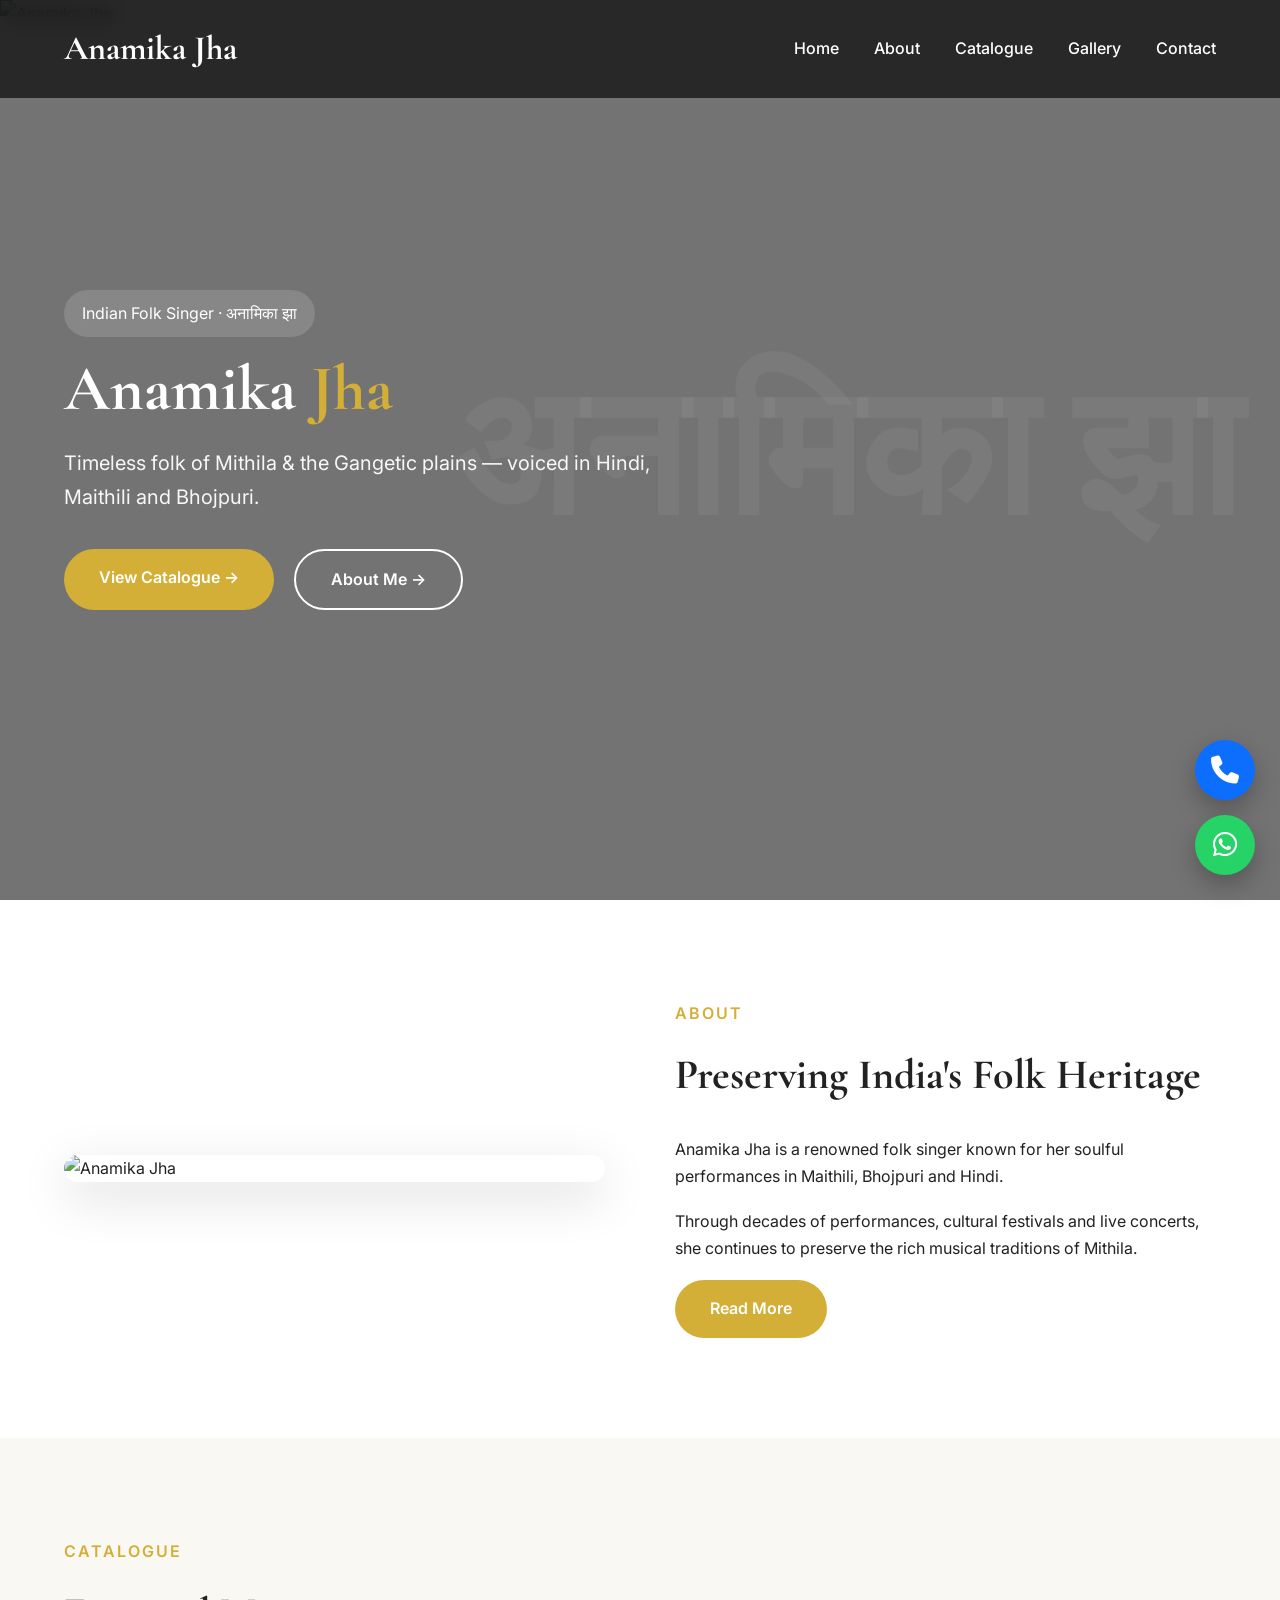
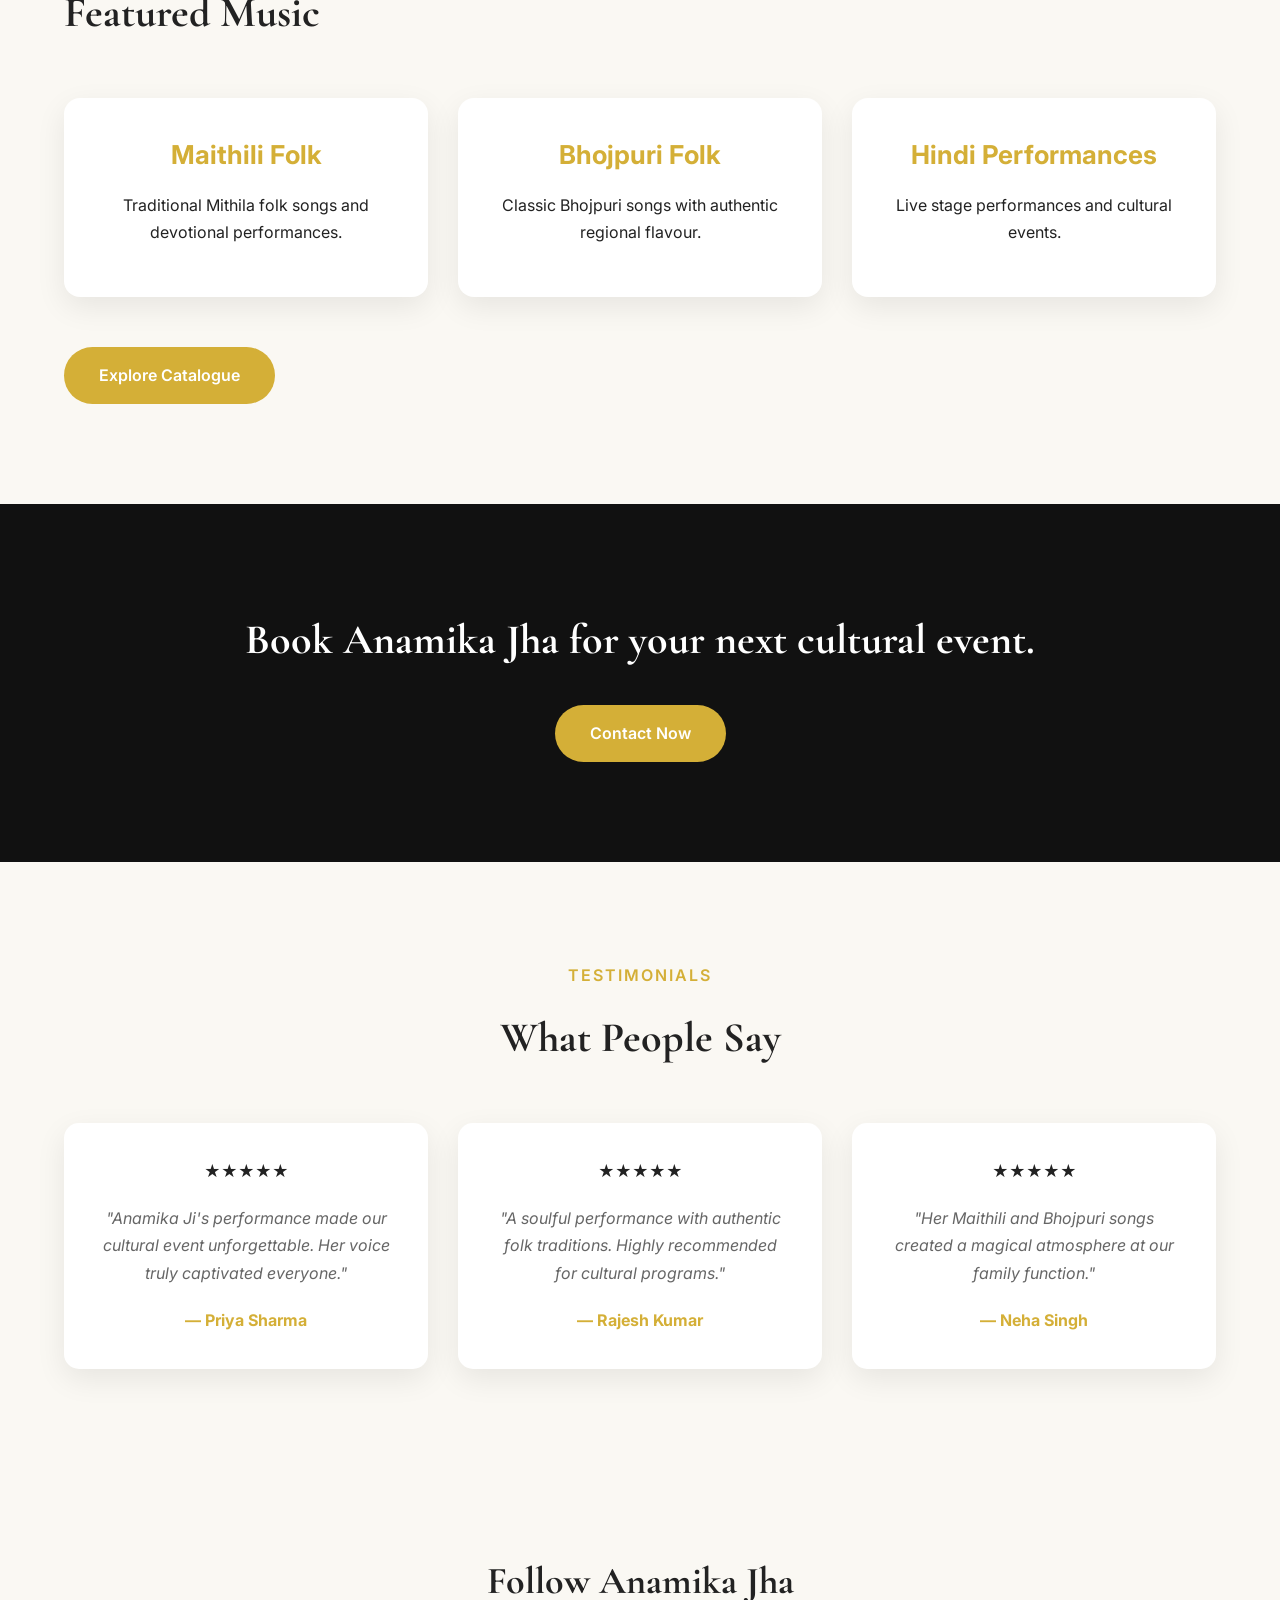
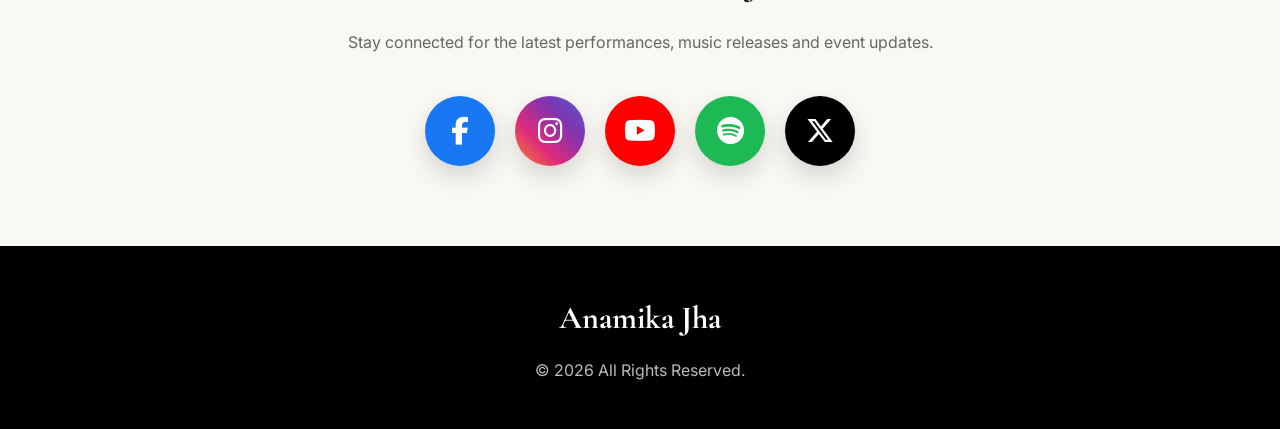
==== commit 8e1403ca: "first commit5" ====
--- a/Websi/index.html
+++ b/Websi/index.html
@@ -60,6 +60,8 @@
         <div class="hamburger" id="hamburger">
             ☰
         </div>
+
+        
 
         <nav id="navMenu">
             <ul>
--- a/Websi/assets/css/style.css
+++ b/Websi/assets/css/style.css
@@ -1464,153 +1464,34 @@
 }
 
 
-.contact-map{
-
-    margin-top:35px;
-
-    border-radius:15px;
-
-    overflow:hidden;
-
-    box-shadow:0 15px 35px rgba(0,0,0,.12);
-
-}
-
-.contact-map iframe{
-
-    width:100%;
-
-    height:250px;
-
-    border:0;
-
-}
-
-.info-item{
-
-    display:flex;
-
-    align-items:flex-start;
-
-    gap:18px;
-
-    margin:25px 0;
-
-}
-
-.info-item i{
-
-    width:55px;
-
-    height:55px;
-
-    border-radius:50%;
-
-    display:flex;
-
-    align-items:center;
-
-    justify-content:center;
-
-    background:#b8860b;
-
-    color:#fff;
-
-    font-size:22px;
-
-    flex-shrink:0;
-
-}
-
-.info-item h4{
-
-    margin-bottom:6px;
-
-    color:#222;
-
-}
-
-.info-item p{
-
-    margin:0;
-
-    color:#666;
-
-}
-
-.info-item a{
-
-    color:#666;
-
-    text-decoration:none;
-
-    transition:.3s;
-
-}
-
-.info-item a:hover{
-
-    color:#b8860b;
-
-}
-
-
-.hamburger{
-    display: none;
-    flex-direction: column;
-    justify-content: center;
-    gap: 5px;
-    cursor: pointer;
-}
-
-.hamburger span{
-    width: 28px;
-    height: 3px;
-    background: #fff;
-    border-radius: 3px;
-    transition: .3s;
-}
-
-.navbar{
-    position: sticky;
-    top: 0;
-    width: 100%;
-    z-index: 1000;
-    background: #111;
-}
-
-.navbar .container{
-    display: flex;
-    justify-content: space-between;
-    align-items: center;
-    position: relative;
-}
-
-/* Hide hamburger on desktop */
+/* Mobile Navigation */
+
 .hamburger{
     display:none;
-}
-
-@media (max-width:768px){
+    font-size:32px;
+    color:#fff;
+    cursor:pointer;
+    z-index:10001;
+}
+
+@media screen and (max-width:768px){
 
     .hamburger{
         display:block;
-        font-size:30px;
-        color:#fff;
-        cursor:pointer;
         position:absolute;
         right:20px;
-        top:20px;
-        z-index:1001;
+        top:50%;
+        transform:translateY(-50%);
     }
 
     #navMenu{
         display:none;
         position:absolute;
-        top:70px;
+        top:75px;
         left:0;
         width:100%;
         background:#111;
+        box-shadow:0 10px 30px rgba(0,0,0,.3);
     }
 
     #navMenu.active{
@@ -1618,25 +1499,97 @@
     }
 
     #navMenu ul{
-        list-style:none;
-        margin:0;
-        padding:0;
+        display:flex;
+        flex-direction:column;
+        gap:0;
     }
 
     #navMenu li{
-        border-bottom:1px solid #333;
+        border-bottom:1px solid rgba(255,255,255,.1);
     }
 
     #navMenu a{
         display:block;
-        color:white;
-        text-decoration:none;
         padding:18px;
+        color:#fff;
+        font-size:18px;
         text-align:center;
-        font-size:18px;
     }
 
     #navMenu a:hover{
-        background:#222;
+        background:#d4af37;
+        color:#111;
+    }
+
+}
+
+
+/* Desktop */
+.mobile-menu-btn{
+    display:none;
+}
+
+/* Mobile */
+@media (max-width:768px){
+
+    .mobile-menu-btn{
+        display:flex;
+        align-items:center;
+        justify-content:center;
+        width:45px;
+        height:45px;
+        position:absolute;
+        right:20px;
+        top:50%;
+        transform:translateY(-50%);
+        cursor:pointer;
+        color:#fff;
+        font-size:26px;
+        z-index:10002;
+    }
+
+    #navMenu{
+        position:fixed;
+        top:0;
+        left:-100%;
+        width:100%;
+        height:100vh;
+        background:#111;
+        transition:.4s ease;
+        display:flex;
+        justify-content:center;
+        align-items:center;
+        z-index:10001;
+    }
+
+    #navMenu.active{
+        left:0;
+    }
+
+    #navMenu ul{
+        display:flex;
+        flex-direction:column;
+        gap:30px;
+        text-align:center;
+    }
+
+    #navMenu a{
+        color:#fff;
+        font-size:28px;
+        font-weight:600;
+        transition:.3s;
+    }
+
+    #navMenu a:hover{
+        color:#d4af37;
+    }
+
+    /* Hide desktop navigation */
+    .navbar nav ul{
+        display:none;
+    }
+
+    #navMenu.active ul{
+        display:flex;
     }
 }
